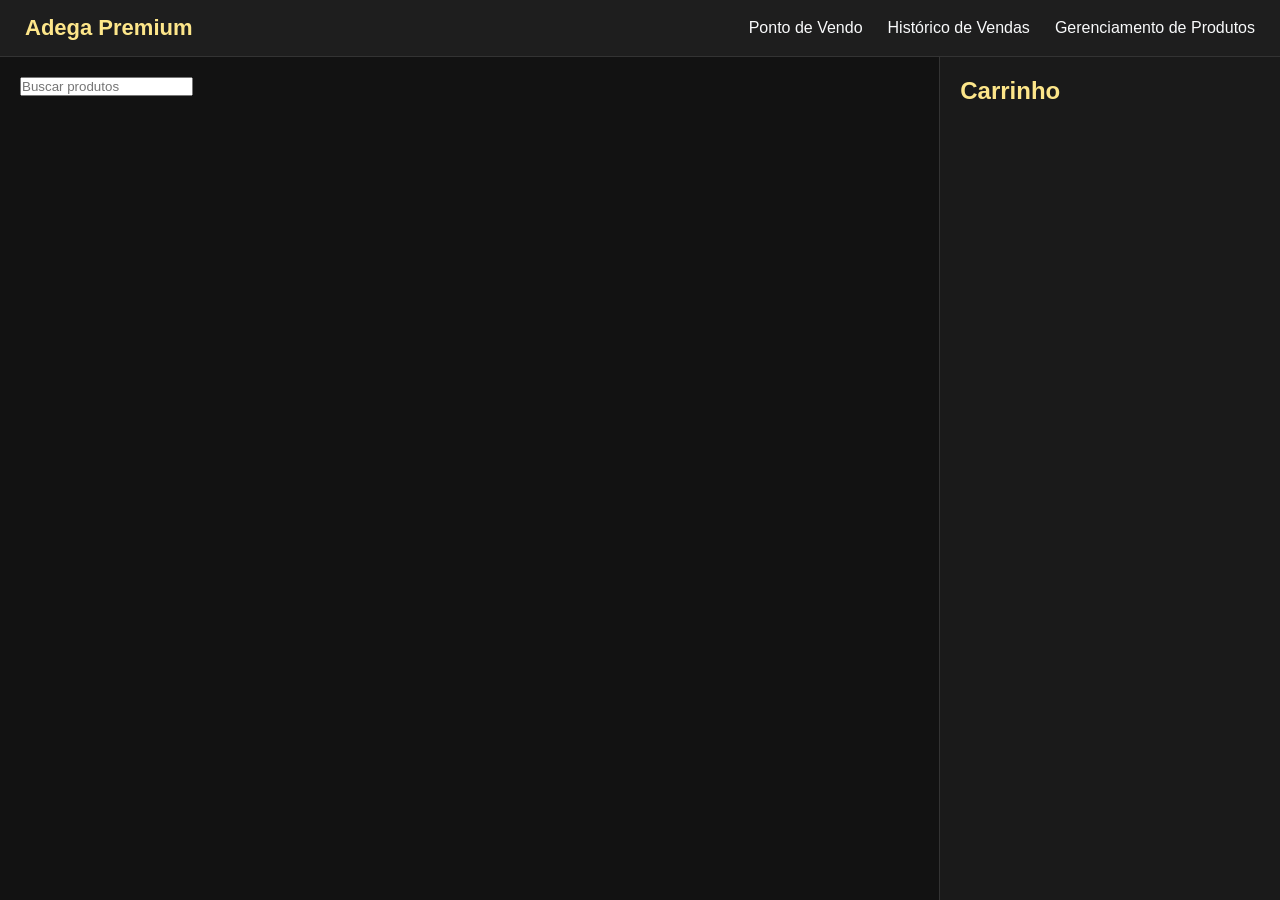
==== templates/tela_inicial.html @ a8a6090f "Remover arquivos de tela e estilos antigos; adicionar novos arquivos de configuração e templates par" ====
<!DOCTYPE html>
<html lang="pt-br">
<head>
    <meta charset="UTF-8">
    <meta name="viewport" content="width=device-width, initial-scale=1.0">
    <title>PDV Adega</title>
    <link rel="stylesheet" href="../css/tela_inicial.css">
</head>
<body>
    <div class="container">
        <header class="topbar">
            <div class="logo"> Adega Premium </div>
            <nav class="menu">
                <a href="#">Ponto de Vendo</a>
                <a href="#">Histórico de Vendas</a>
                <a href="#">Gerenciamento de Produtos</a>
            </nav>
        </header>

        <main class="main-content">
            <section class="products-section">
                <input type="text" placeholder="Buscar produtos">
                <div class="categories"></div>
                <div class="products-grid"></div>
            </section>
            <aside class="cart">
                <h2>Carrinho</h2>
            </aside>
        </main>

    </div>
    
</body>
</html>
---- css/tela_inicial.css ----
* {
    margin: 0;
    padding: 0;
    box-sizing: border-box;
    font-family: Arial, sans-serif;
}

body {
    background: #121212;
    color: #F9FAFB;
}

.container {
    display: flex;
    flex-direction: column;
    height: 100vh;
}

.topbar {
    display: flex;
    justify-content: space-between;
    align-items: center;
    padding: 15px 25px;
    background: #1E1E1E;
    border-bottom: 1px solid #333;
}

.logo {
    font-size: 22px;
    font-weight: bold;
    color: #FDE68A;
}

.menu {
    display: flex;
    gap: 25px;
}

.menu a {
    color: #F9FAFB;
    text-decoration: none;
    transition: 0.3s;
}

.menu a:hover {
    color: #FDE68A;
}

.main-content {
    display: flex;
    flex: 1;
}

.products-section {
    flex: 3;
    padding: 20px;
}

.search-box input {
    width: 100%;
    padding: 14px;
    border: none;
    border-radius: 12px;
    background: #1E1E1E;
    color: white;
    margin-bottom: 20px;
}

.categories {
    display: flex;
    gap: 10px;
    flex-wrap: wrap;
    margin-bottom: 20px;
}

.category-btn {
    background: #1E1E1E;
    color: #F9FAFB;
    border: none;
    padding: 10px 18px;
    border-radius: 10px;
    cursor: pointer;
    transition: 0.3s;
}

.category-btn:hover,
.category-btn.active {
    background: #FDE68A;
    color: #121212;
}

.products-grid {
    display: grid;
    grid-template-columns: repeat(4, 1fr);
    gap: 18px;
}

.product-card {
    background: #1E1E1E;
    padding: 18px;
    border-radius: 16px;
    border: 1px solid #2A2A2A;
    transition: 0.3s;
}

.product-card:hover {
    transform: translateY(-4px);
}

.product-card h3 {
    margin-bottom: 8px;
}

.product-card p {
    color: #BDBDBD;
    font-size: 14px;
    margin-bottom: 8px;
}

.price {
    color: #FDE68A;
    font-weight: bold;
    font-size: 20px;
}

.stock-low {
    display: inline-block;
    background: #FEF3C7;
    color: #121212;
    padding: 5px 10px;
    border-radius: 8px;
    font-size: 12px;
    margin-bottom: 10px;
}

.cart {
    flex: 1;
    background: #1A1A1A;
    border-left: 1px solid #333;
    padding: 20px;
}

.cart h2 {
    color: #FDE68A;
    margin-bottom: 20px;
}
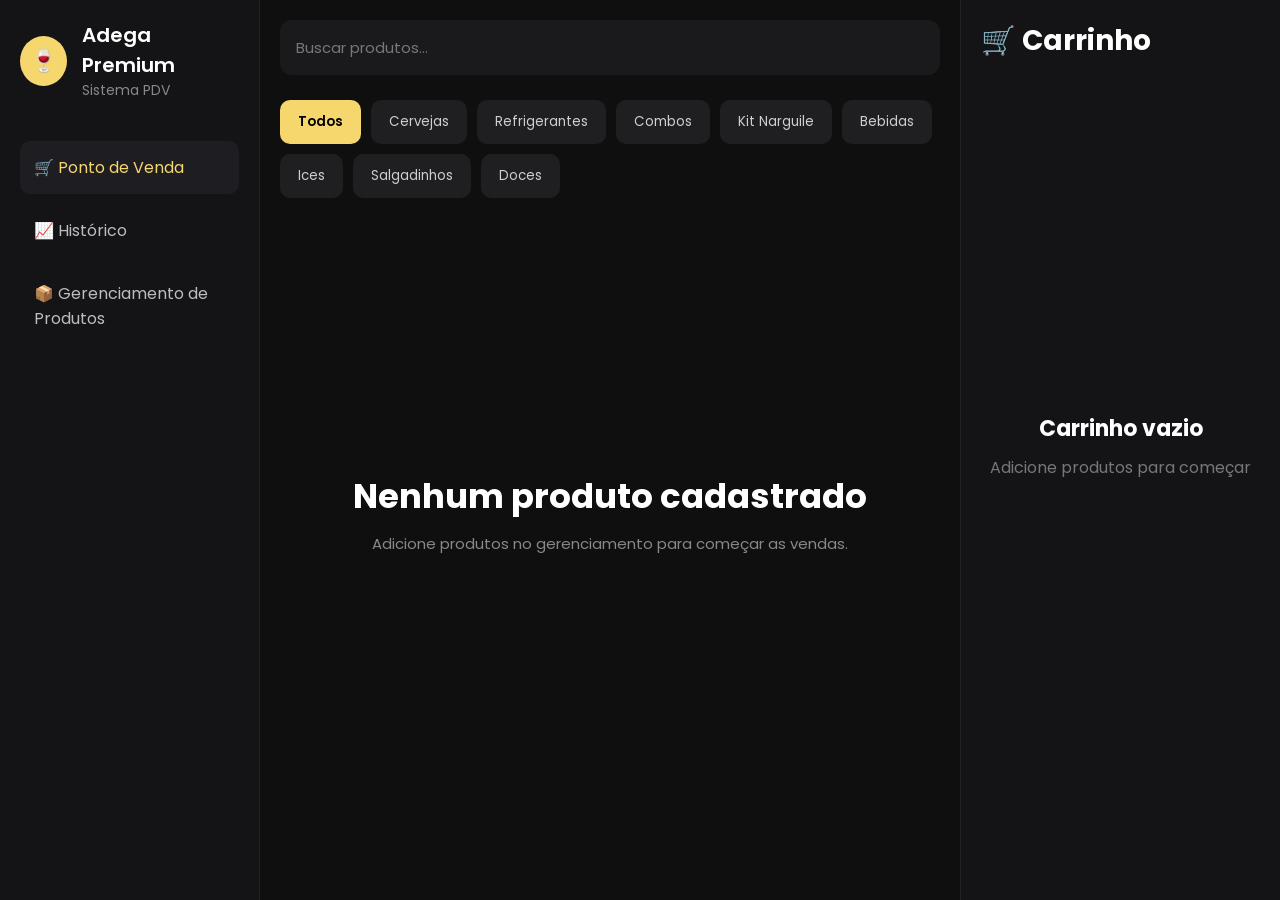
==== commit ff0a9850: "Refatorar tela inicial do sistema de ponto de venda: atualizar estrutura HTML e estilos CSS" ====
--- a/templates/tela_inicial.html
+++ b/templates/tela_inicial.html
@@ -1,34 +1,85 @@
 <!DOCTYPE html>
 <html lang="pt-br">
 <head>
-    <meta charset="UTF-8">
-    <meta name="viewport" content="width=device-width, initial-scale=1.0">
-    <title>PDV Adega</title>
-    <link rel="stylesheet" href="../css/tela_inicial.css">
+  <meta charset="UTF-8">
+  <meta name="viewport" content="width=device-width, initial-scale=1.0">
+  <title>Adega Premium</title>
+
+  <link rel="stylesheet" href="tela_inicial.css">
+
+  <link rel="preconnect" href="https://fonts.googleapis.com">
+  <link href="https://fonts.googleapis.com/css2?family=Poppins:wght@300;400;500;600;700&display=swap" rel="stylesheet">
 </head>
+
 <body>
-    <div class="container">
-        <header class="topbar">
-            <div class="logo"> Adega Premium </div>
-            <nav class="menu">
-                <a href="#">Ponto de Vendo</a>
-                <a href="#">Histórico de Vendas</a>
-                <a href="#">Gerenciamento de Produtos</a>
-            </nav>
-        </header>
 
-        <main class="main-content">
-            <section class="products-section">
-                <input type="text" placeholder="Buscar produtos">
-                <div class="categories"></div>
-                <div class="products-grid"></div>
-            </section>
-            <aside class="cart">
-                <h2>Carrinho</h2>
-            </aside>
-        </main>
+  <div class="container">
 
-    </div>
-    
+    <!-- MENU -->
+    <aside class="sidebar">
+
+      <div class="logo">
+        <div class="icon">🍷</div>
+
+        <div>
+          <h2>Adega Premium</h2>
+          <p>Sistema PDV</p>
+        </div>
+      </div>
+
+      <nav>
+        <a href="#" class="active">🛒 Ponto de Venda</a>
+        <a href="#">📈 Histórico</a>
+        <a href="#">📦 Gerenciamento de Produtos</a>
+      </nav>
+
+    </aside>
+
+    <!-- CONTEÚDO -->
+    <main class="main">
+
+      <div class="top">
+        <input type="text" placeholder="Buscar produtos...">
+      </div>
+
+      <div class="categorias">
+        <button class="ativo">Todos</button>
+        <button>Cervejas</button>
+        <button>Refrigerantes</button>
+        <button>Combos</button>
+        <button>Kit Narguile</button>
+        <button>Bebidas</button>
+        <button>Ices</button>
+        <button>Salgadinhos</button>
+        <button>Doces</button>
+      </div>
+
+      <!-- ÁREA VAZIA -->
+      <div class="sem-produtos">
+
+        <h1>Nenhum produto cadastrado</h1>
+
+        <p>
+          Adicione produtos no gerenciamento para começar as vendas.
+        </p>
+
+      </div>
+
+    </main>
+
+    <!-- CARRINHO -->
+    <aside class="cart">
+
+      <h2>🛒 Carrinho</h2>
+
+      <div class="empty">
+        <h3>Carrinho vazio</h3>
+        <p>Adicione produtos para começar</p>
+      </div>
+
+    </aside>
+
+  </div>
+
 </body>
 </html>
--- a/templates/tela_inicial.css
+++ b/templates/tela_inicial.css
@@ -0,0 +1,204 @@
+*{
+    margin: 0;
+    padding: 0;
+    box-sizing: border-box;
+    font-family: 'Poppins', sans-serif;
+}
+
+body{
+    background-color: #0f0f10;
+    color: white;
+    overflow: hidden;
+}
+
+/* CONTAINER */
+
+.container{
+    display: flex;
+    height: 100vh;
+}
+
+/* SIDEBAR */
+
+.sidebar{
+    width: 260px;
+    background: #141416;
+    border-right: 1px solid #222;
+    padding: 20px;
+}
+
+.logo{
+    display: flex;
+    align-items: center;
+    gap: 15px;
+    margin-bottom: 40px;
+}
+
+.icon{
+    width: 50px;
+    height: 50px;
+    border-radius: 50%;
+    background: #f5d76e;
+    color: black;
+
+    display: flex;
+    align-items: center;
+    justify-content: center;
+
+    font-size: 22px;
+    font-weight: bold;
+}
+
+.logo h2{
+    font-size: 20px;
+    font-weight: 600;
+}
+
+.logo p{
+    font-size: 14px;
+    color: #888;
+}
+
+/* MENU */
+
+nav{
+    display: flex;
+    flex-direction: column;
+    gap: 10px;
+}
+
+nav a{
+    text-decoration: none;
+    color: #bdbdbd;
+    padding: 14px;
+    border-radius: 10px;
+    transition: 0.3s;
+}
+
+nav a:hover{
+    background: #1e1e22;
+    color: #f5d76e;
+}
+
+nav .active{
+    background: #1e1e22;
+    color: #f5d76e;
+}
+
+/* MAIN */
+
+.main{
+    flex: 1;
+    padding: 20px;
+}
+
+/* BUSCA */
+
+.top input{
+    width: 100%;
+    padding: 16px;
+    border: none;
+    border-radius: 12px;
+
+    background: #1a1a1d;
+    color: white;
+    font-size: 15px;
+
+    outline: none;
+}
+
+.top input::placeholder{
+    color: #777;
+}
+
+/* CATEGORIAS */
+
+.categorias{
+    display: flex;
+    gap: 10px;
+    flex-wrap: wrap;
+
+    margin-top: 25px;
+}
+
+.categorias button{
+    border: none;
+    padding: 12px 18px;
+    border-radius: 10px;
+
+    background: #1f1f22;
+    color: #cfcfcf;
+
+    cursor: pointer;
+    transition: 0.3s;
+}
+
+.categorias button:hover{
+    background: #2a2a2e;
+}
+
+.categorias .ativo{
+    background: #f5d76e;
+    color: black;
+    font-weight: 600;
+}
+
+/* SEM PRODUTOS */
+
+.sem-produtos{
+    height: 70vh;
+
+    display: flex;
+    align-items: center;
+    justify-content: center;
+    flex-direction: column;
+
+    text-align: center;
+}
+
+.sem-produtos h1{
+    font-size: 34px;
+    margin-bottom: 10px;
+}
+
+.sem-produtos p{
+    color: #888;
+    font-size: 15px;
+}
+
+/* CARRINHO */
+
+.cart{
+    width: 320px;
+    background: #141416;
+
+    border-left: 1px solid #222;
+    padding: 20px;
+}
+
+.cart h2{
+    font-size: 28px;
+    margin-bottom: 40px;
+}
+
+/* CARRINHO VAZIO */
+
+.empty{
+    height: 80%;
+
+    display: flex;
+    justify-content: center;
+    align-items: center;
+    flex-direction: column;
+
+    text-align: center;
+}
+
+.empty h3{
+    font-size: 22px;
+    margin-bottom: 10px;
+}
+
+.empty p{
+    color: #777;
+}
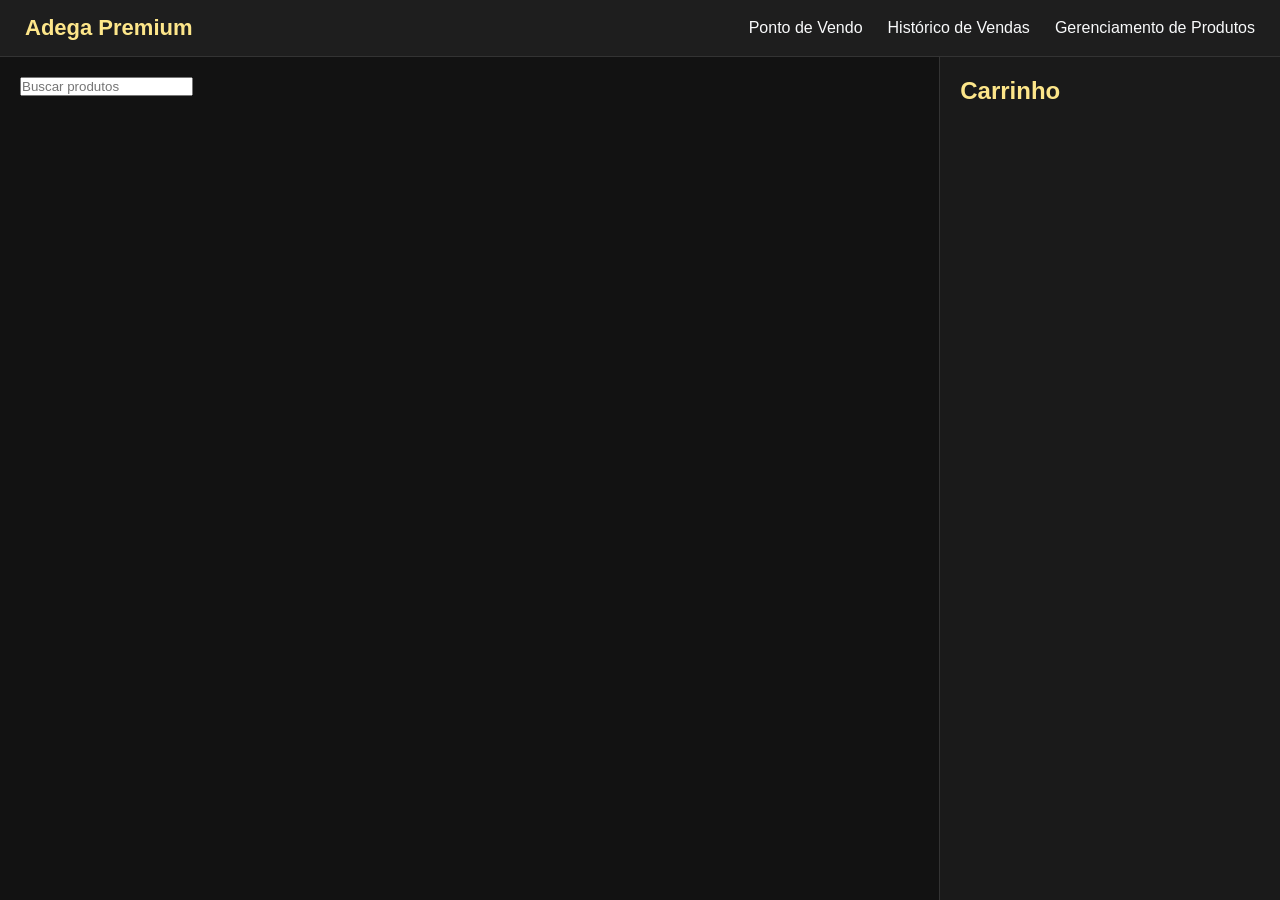
==== commit 7f87da62: "Remover arquivos de estilos antigos e adicionar novos estilos e templates para a tela de login e tel" ====
--- a/templates/tela_inicial.html
+++ b/templates/tela_inicial.html
@@ -1,85 +1,34 @@
 <!DOCTYPE html>
 <html lang="pt-br">
 <head>
-  <meta charset="UTF-8">
-  <meta name="viewport" content="width=device-width, initial-scale=1.0">
-  <title>Adega Premium</title>
+    <meta charset="UTF-8">
+    <meta name="viewport" content="width=device-width, initial-scale=1.0">
+    <title>PDV Adega</title>
+    <link rel="stylesheet" href="tela_inicial.css">
+</head>
+<body>
+    <div class="container">
+        <header class="topbar">
+            <div class="logo"> Adega Premium </div>
+            <nav class="menu">
+                <a href="#">Ponto de Vendo</a>
+                <a href="#">Histórico de Vendas</a>
+                <a href="#">Gerenciamento de Produtos</a>
+            </nav>
+        </header>
 
-  <link rel="stylesheet" href="tela_inicial.css">
+        <main class="main-content">
+            <section class="products-section">
+                <input type="text" placeholder="Buscar produtos">
+                <div class="categories"></div>
+                <div class="products-grid"></div>
+            </section>
+            <aside class="cart">
+                <h2>Carrinho</h2>
+            </aside>
+        </main>
 
-  <link rel="preconnect" href="https://fonts.googleapis.com">
-  <link href="https://fonts.googleapis.com/css2?family=Poppins:wght@300;400;500;600;700&display=swap" rel="stylesheet">
-</head>
-
-<body>
-
-  <div class="container">
-
-    <!-- MENU -->
-    <aside class="sidebar">
-
-      <div class="logo">
-        <div class="icon">🍷</div>
-
-        <div>
-          <h2>Adega Premium</h2>
-          <p>Sistema PDV</p>
-        </div>
-      </div>
-
-      <nav>
-        <a href="#" class="active">🛒 Ponto de Venda</a>
-        <a href="#">📈 Histórico</a>
-        <a href="#">📦 Gerenciamento de Produtos</a>
-      </nav>
-
-    </aside>
-
-    <!-- CONTEÚDO -->
-    <main class="main">
-
-      <div class="top">
-        <input type="text" placeholder="Buscar produtos...">
-      </div>
-
-      <div class="categorias">
-        <button class="ativo">Todos</button>
-        <button>Cervejas</button>
-        <button>Refrigerantes</button>
-        <button>Combos</button>
-        <button>Kit Narguile</button>
-        <button>Bebidas</button>
-        <button>Ices</button>
-        <button>Salgadinhos</button>
-        <button>Doces</button>
-      </div>
-
-      <!-- ÁREA VAZIA -->
-      <div class="sem-produtos">
-
-        <h1>Nenhum produto cadastrado</h1>
-
-        <p>
-          Adicione produtos no gerenciamento para começar as vendas.
-        </p>
-
-      </div>
-
-    </main>
-
-    <!-- CARRINHO -->
-    <aside class="cart">
-
-      <h2>🛒 Carrinho</h2>
-
-      <div class="empty">
-        <h3>Carrinho vazio</h3>
-        <p>Adicione produtos para começar</p>
-      </div>
-
-    </aside>
-
-  </div>
-
+    </div>
+    
 </body>
 </html>
--- a/templates/tela_inicial.css
+++ b/templates/tela_inicial.css
@@ -1,204 +1,146 @@
-*{
+* {
     margin: 0;
     padding: 0;
     box-sizing: border-box;
-    font-family: 'Poppins', sans-serif;
+    font-family: Arial, sans-serif;
 }
 
-body{
-    background-color: #0f0f10;
-    color: white;
-    overflow: hidden;
+body {
+    background: #121212;
+    color: #F9FAFB;
 }
 
-/* CONTAINER */
-
-.container{
+.container {
     display: flex;
+    flex-direction: column;
     height: 100vh;
 }
 
-/* SIDEBAR */
+.topbar {
+    display: flex;
+    justify-content: space-between;
+    align-items: center;
+    padding: 15px 25px;
+    background: #1E1E1E;
+    border-bottom: 1px solid #333;
+}
 
-.sidebar{
-    width: 260px;
-    background: #141416;
-    border-right: 1px solid #222;
+.logo {
+    font-size: 22px;
+    font-weight: bold;
+    color: #FDE68A;
+}
+
+.menu {
+    display: flex;
+    gap: 25px;
+}
+
+.menu a {
+    color: #F9FAFB;
+    text-decoration: none;
+    transition: 0.3s;
+}
+
+.menu a:hover {
+    color: #FDE68A;
+}
+
+.main-content {
+    display: flex;
+    flex: 1;
+}
+
+.products-section {
+    flex: 3;
     padding: 20px;
 }
 
-.logo{
-    display: flex;
-    align-items: center;
-    gap: 15px;
-    margin-bottom: 40px;
+.search-box input {
+    width: 100%;
+    padding: 14px;
+    border: none;
+    border-radius: 12px;
+    background: #1E1E1E;
+    color: white;
+    margin-bottom: 20px;
 }
 
-.icon{
-    width: 50px;
-    height: 50px;
-    border-radius: 50%;
-    background: #f5d76e;
-    color: black;
-
-    display: flex;
-    align-items: center;
-    justify-content: center;
-
-    font-size: 22px;
-    font-weight: bold;
-}
-
-.logo h2{
-    font-size: 20px;
-    font-weight: 600;
-}
-
-.logo p{
-    font-size: 14px;
-    color: #888;
-}
-
-/* MENU */
-
-nav{
-    display: flex;
-    flex-direction: column;
-    gap: 10px;
-}
-
-nav a{
-    text-decoration: none;
-    color: #bdbdbd;
-    padding: 14px;
-    border-radius: 10px;
-    transition: 0.3s;
-}
-
-nav a:hover{
-    background: #1e1e22;
-    color: #f5d76e;
-}
-
-nav .active{
-    background: #1e1e22;
-    color: #f5d76e;
-}
-
-/* MAIN */
-
-.main{
-    flex: 1;
-    padding: 20px;
-}
-
-/* BUSCA */
-
-.top input{
-    width: 100%;
-    padding: 16px;
-    border: none;
-    border-radius: 12px;
-
-    background: #1a1a1d;
-    color: white;
-    font-size: 15px;
-
-    outline: none;
-}
-
-.top input::placeholder{
-    color: #777;
-}
-
-/* CATEGORIAS */
-
-.categorias{
+.categories {
     display: flex;
     gap: 10px;
     flex-wrap: wrap;
-
-    margin-top: 25px;
+    margin-bottom: 20px;
 }
 
-.categorias button{
+.category-btn {
+    background: #1E1E1E;
+    color: #F9FAFB;
     border: none;
-    padding: 12px 18px;
+    padding: 10px 18px;
     border-radius: 10px;
-
-    background: #1f1f22;
-    color: #cfcfcf;
-
     cursor: pointer;
     transition: 0.3s;
 }
 
-.categorias button:hover{
-    background: #2a2a2e;
+.category-btn:hover,
+.category-btn.active {
+    background: #FDE68A;
+    color: #121212;
 }
 
-.categorias .ativo{
-    background: #f5d76e;
-    color: black;
-    font-weight: 600;
+.products-grid {
+    display: grid;
+    grid-template-columns: repeat(4, 1fr);
+    gap: 18px;
 }
 
-/* SEM PRODUTOS */
-
-.sem-produtos{
-    height: 70vh;
-
-    display: flex;
-    align-items: center;
-    justify-content: center;
-    flex-direction: column;
-
-    text-align: center;
+.product-card {
+    background: #1E1E1E;
+    padding: 18px;
+    border-radius: 16px;
+    border: 1px solid #2A2A2A;
+    transition: 0.3s;
 }
 
-.sem-produtos h1{
-    font-size: 34px;
+.product-card:hover {
+    transform: translateY(-4px);
+}
+
+.product-card h3 {
+    margin-bottom: 8px;
+}
+
+.product-card p {
+    color: #BDBDBD;
+    font-size: 14px;
+    margin-bottom: 8px;
+}
+
+.price {
+    color: #FDE68A;
+    font-weight: bold;
+    font-size: 20px;
+}
+
+.stock-low {
+    display: inline-block;
+    background: #FEF3C7;
+    color: #121212;
+    padding: 5px 10px;
+    border-radius: 8px;
+    font-size: 12px;
     margin-bottom: 10px;
 }
 
-.sem-produtos p{
-    color: #888;
-    font-size: 15px;
-}
-
-/* CARRINHO */
-
-.cart{
-    width: 320px;
-    background: #141416;
-
-    border-left: 1px solid #222;
+.cart {
+    flex: 1;
+    background: #1A1A1A;
+    border-left: 1px solid #333;
     padding: 20px;
 }
 
-.cart h2{
-    font-size: 28px;
-    margin-bottom: 40px;
-}
-
-/* CARRINHO VAZIO */
-
-.empty{
-    height: 80%;
-
-    display: flex;
-    justify-content: center;
-    align-items: center;
-    flex-direction: column;
-
-    text-align: center;
-}
-
-.empty h3{
-    font-size: 22px;
-    margin-bottom: 10px;
-}
-
-.empty p{
-    color: #777;
+.cart h2 {
+    color: #FDE68A;
+    margin-bottom: 20px;
 }
